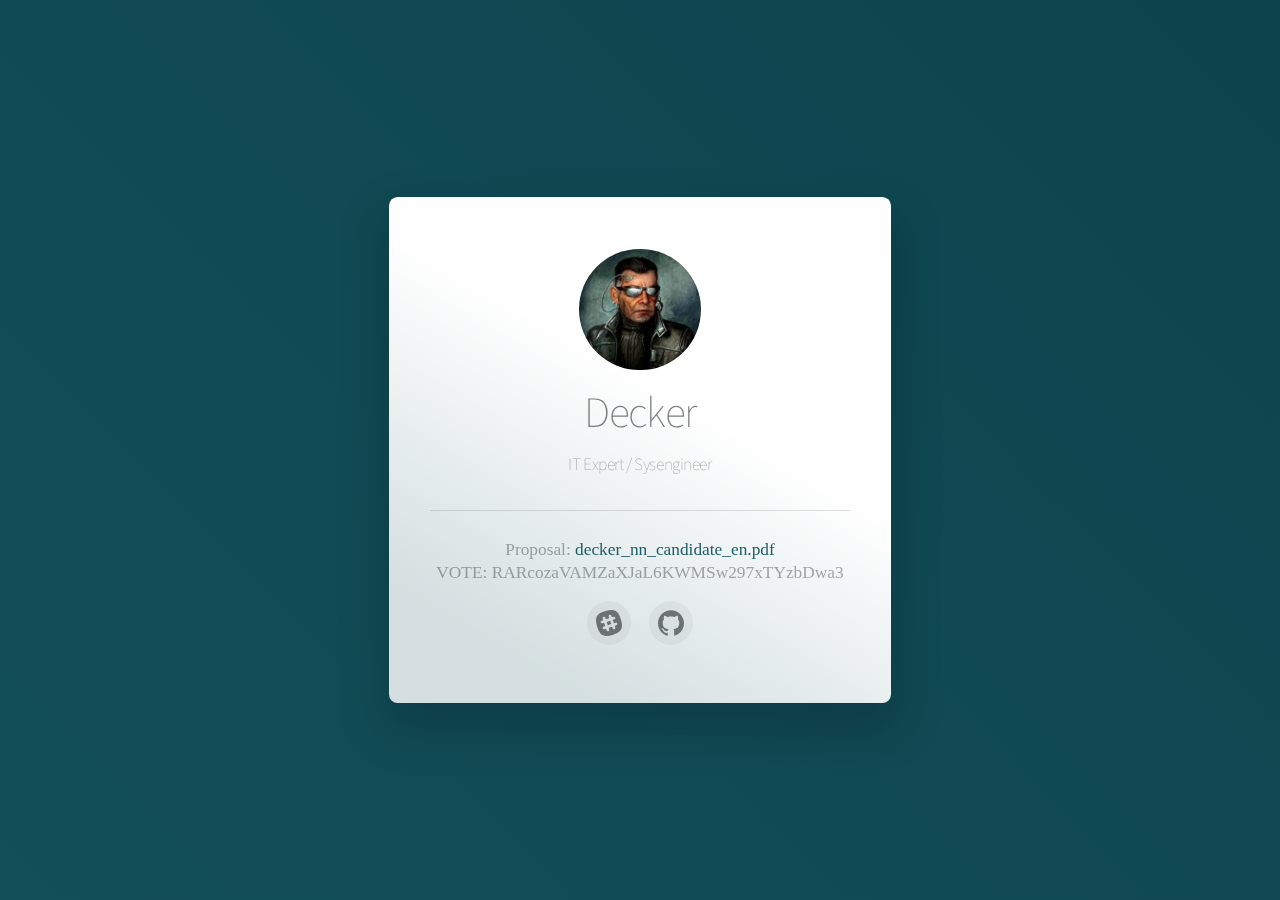
==== index.html @ 9a958d7a "initial commit" ====
<!DOCTYPE HTML>
<html lang="en">
   <head>
      <title>Decker</title>
      <meta charset="utf-8" />
      <meta name="viewport" content="width=device-width,initial-scale=1,user-scalable=no" />
      <meta name="description" content="Decker" />
      <meta property="og:site_name" content="Decker" />
      <meta property="og:title" content="Decker" />
      <meta property="og:type" content="article" />
      <meta property="og:image" content="" />
      <meta property="og:description" content="Decker: Notary Node Candidate Proposal" />
      <meta property="og:url" content="" />
      <meta property="twitter:card" content="summary_large_image" />
      <link href="https://fonts.googleapis.com/css?family=Source+Sans+Pro:200,200italic" rel="stylesheet" type="text/css" />
      <style>html,body,div,span,applet,object,iframe,h1,h2,h3,h4,h5,h6,p,blockquote,pre,a,abbr,acronym,address,big,cite,code,del,dfn,em,img,ins,kbd,q,s,samp,small,strike,strong,sub,sup,tt,var,b,u,i,center,dl,dt,dd,ol,ul,li,fieldset,form,label,legend,table,caption,tbody,tfoot,thead,tr,th,td,article,aside,canvas,details,embed,figure,figcaption,footer,header,hgroup,menu,nav,output,ruby,section,summary,time,mark,audio,video{
    margin:0;
    padding:0;
    border:0;
    font-size:100%;
    font:inherit;
    vertical-align:baseline;
}
article,aside,details,figcaption,figure,footer,header,hgroup,menu,nav,section{
    display:block;
}
body{
    line-height:1;
}
ol,ul{
    list-style:none;
}
blockquote,q{
    quotes:none;
}
blockquote:before,blockquote:after,q:before,q:after{
    content:'';
    content:none;
}
table{
    border-collapse:collapse;
    border-spacing:0;
}
body{
    -webkit-text-size-adjust:none
}
mark{
    background-color:transparent;
    color:inherit
}
input::-moz-focus-inner{
    border:0;
    padding:0
}
input[type="text"],input[type="email"],select,textarea{
    -moz-appearance:none;
    -webkit-appearance:none;
    -ms-appearance:none;
    appearance:none
}
*, *:before, *:after {
    box-sizing: border-box;
}
body {
    min-width: 320px;
    min-height: 100vh;
    line-height: 1.0;
    word-wrap: break-word;
    overflow-x: hidden;
}
strong {
    color: inherit;
    font-weight: bolder;
}
em {
    font-style: italic;
}
code {
    font-family: "Lucida Console", "Courier New", monospace;
    font-weight: normal;
    text-indent: 0;
    letter-spacing: 0;
    font-size: 0.9em;
    margin: 0 0.25em;
    padding: 0.25em 0.5em;
    background-color: rgba(144,144,144,0.25);
    border-radius: 0.25em;
}
mark {
    background-color: rgba(144,144,144,0.25);
}
a {
    -moz-transition: color 0.25s ease, background-color 0.25s ease, border-color 0.25s ease;
    -webkit-transition: color 0.25s ease, background-color 0.25s ease, border-color 0.25s ease;
    -ms-transition: color 0.25s ease, background-color 0.25s ease, border-color 0.25s ease;
    transition: color 0.25s ease, background-color 0.25s ease, border-color 0.25s ease;
    color: inherit;
    text-decoration: underline;
}
s {
    text-decoration: line-through;
}
body:before {
    content: '';
    display: block;
/*    background-image: linear-gradient(45deg, #3B3B7A 0%, #91617E 100%);*/
    background-image: linear-gradient(45deg, #134f59 0%, #0d444e 100%);
    position: fixed;
    top: 0;
    left: 0;
    width: 100vw;
    height: 100vh;
    z-index: 0;
    -moz-pointer-events: none;
    -webkit-pointer-events: none;
    -ms-pointer-events: none;
    pointer-events: none;
    -moz-transform: scale(1);
    -webkit-transform: scale(1);
    -ms-transform: scale(1);
    transform: scale(1);
}
body:after {
    display: block;
    content: '';
    position: fixed;
    top: 0;
    left: 0;
    width: 100%;
    height: 100%;
/*    background-color: #373761;*/
    background-color: #316464;
    z-index: 1;
    opacity: 0;
    visibility: hidden;
    -moz-transition: opacity 1s ease-in-out 0s, visibility 1s 0s;
    -webkit-transition: opacity 1s ease-in-out 0s, visibility 1s 0s;
    -ms-transition: opacity 1s ease-in-out 0s, visibility 1s 0s;
    transition: opacity 1s ease-in-out 0s, visibility 1s 0s;
    -moz-transform: scale(1);
    -webkit-transform: scale(1);
    -ms-transform: scale(1);
    transform: scale(1);
}
body.is-loading:after {
    opacity: 1;
    visibility: visible;
}
html {
    font-size: 18pt;
}
#wrapper {
    -webkit-overflow-scrolling: touch;
    display: -moz-flex;
    display: -webkit-flex;
    display: -ms-flex;
    display: flex;
    -moz-flex-direction: column;
    -webkit-flex-direction: column;
    -ms-flex-direction: column;
    flex-direction: column;
    -moz-align-items: center;
    -webkit-align-items: center;
    -ms-align-items: center;
    align-items: center;
    -moz-justify-content: center;
    -webkit-justify-content: center;
    -ms-justify-content: center;
    justify-content: center;
    min-height: 100vh;
    position: relative;
    z-index: 2;
    overflow: hidden;
    padding: 1.5rem 1.5rem 1.5rem 1.5rem;
}
#main {
    display: -moz-flex;
    display: -webkit-flex;
    display: -ms-flex;
    display: flex;
    position: relative;
    max-width: 100%;
    z-index: 1;
    -moz-align-items: center;
    -webkit-align-items: center;
    -ms-align-items: center;
    align-items: center;
    -moz-justify-content: center;
    -webkit-justify-content: center;
    -ms-justify-content: center;
    justify-content: center;
    -moz-flex-grow: 0;
    -webkit-flex-grow: 0;
    -ms-flex-grow: 0;
    flex-grow: 0;
    -moz-flex-shrink: 0;
    -webkit-flex-shrink: 0;
    -ms-flex-shrink: 0;
    flex-shrink: 0;
    text-align: center;
    background-position: 0% 0%;
    background-repeat: repeat;
    background-size: cover;
    background-image: linear-gradient(30deg, rgba(255,255,255,0.822) 15%, #FFFFFF 59%);
    box-shadow: 0rem 1.25rem 2.625rem 0.375rem rgba(0,0,0,0.18);
    border-radius: 0.5rem 0.5rem 0.5rem 0.5rem;
    -moz-transition: opacity 1.125s ease 0.5s,-moz-transform 1.125s ease 0.5s;
    -webkit-transition: opacity 1.125s ease 0.5s,-webkit-transform 1.125s ease 0.5s;
    -ms-transition: opacity 1.125s ease 0.5s,-ms-transform 1.125s ease 0.5s;
    transition: opacity 1.125s ease 0.5s,transform 1.125s ease 0.5s;
}
#main > .inner {
    position: relative;
    z-index: 1;
    border-radius: inherit;
    padding: 3rem 2.375rem;
    max-width: 100%;
    width: 29rem;
}
#main > .inner > * {
    margin-top: 0.625rem;
    margin-bottom: 0.625rem;
}
#main > .inner > :first-child {
    margin-top: 0 !important;
}
#main > .inner > :last-child {
    margin-bottom: 0 !important;
}
#main > .inner > .full {
    margin-left: calc(-2.375rem);
    width: calc(100% + 4.75rem + 0.4725px);
    max-width: calc(100% + 4.75rem + 0.4725px);
}
#main > .inner > .full:first-child {
    margin-top: -3rem !important;
    border-top-left-radius: inherit;
    border-top-right-radius: inherit;
}
#main > .inner > .full:last-child {
    margin-bottom: -3rem !important;
    border-bottom-left-radius: inherit;
    border-bottom-right-radius: inherit;
}
#main > .inner > .full.screen {
    width: 100vw;
    max-width: 100vw;
    position: relative;
    border-radius: 0 !important;
    left: 50%;
    right: auto;
    margin-left: -50vw;
}
body.is-loading #main {
    opacity: 0;
    -moz-transform: scale(0.975);
    -webkit-transform: scale(0.975);
    -ms-transform: scale(0.975);
    transform: scale(0.975);
}
.image {
    position: relative;
    overflow: hidden;
    max-width: 100%;
    display: block;
}
.image a, .image span {
    position: relative;
    max-width: 100%;
    display: inline-block;
    vertical-align: top;
}
.image a img, .image span img {
    display: block;
}
.image img {
    width: 100%;
    max-width: 100%;
    display: inline-block;
    vertical-align: top;
}
.image.full img {
    display: block;
}
.image.full:first-child img {
    border-top-left-radius: inherit;
    border-top-right-radius: inherit;
}
.image.full:last-child img {
    border-bottom-left-radius: inherit;
    border-bottom-right-radius: inherit;
}
.image.full a, .image.full span {
    display: block;
}
#image01 {
    margin-top: 1rem !important;
    margin-bottom: 1rem !important;
}
#image01 a, #image01 span {
    border-radius: 100%;
}
#image01 img {
    width: 7rem;
    border-radius: 100%;
}
h1 br + br, h2 br + br, h3 br + br, p br + br {
    display: block;
    content: ' ';
    margin-top: 0.75rem;
}
h1 .li, h2 .li, h3 .li, p .li {
    display: list-item;
    padding-left: 0.5em;
    margin: 0.75em 0 0 1em;
}
#text01 br + br {
    margin-top: 0.9rem;
}
#text01 {
    color: rgba(40,40,43,0.4);
    letter-spacing: -0.025rem;
    font-size: 1em;
    line-height: 1.5;
}
#text03 {
    color: rgba(40,40,43,0.4);
    letter-spacing: -0.025rem;
    line-height: 1.5;
    font-family: sans-serif;
    text-align: left;
    font-size: 1em;
}

#text03 > ul {
  list-style-position: inside;
  -moz-column-count: 2; /* Firefox */
  -webkit-column-count: 2; /* Safari and Chrome */
  column-count: 2;
  list-style-type: decimal;
/*  height: 200px;*/
  list-style: square;
  list-style-position: inside;
  font-size: 0.64em;
}
          
h1, h2, h3, p {
    color: rgba(40,40,43,0.6);
    font-family: 'Source Sans Pro';
    letter-spacing: -0.075rem;
    width: 100%;
    font-size: 2.5em;
    line-height: 1.25;
    font-weight: 200;
}
hr {
    width: 100%;
    position: relative;
    padding: 0;
    border: 0;
    height: 2.25rem;
    line-height: 2.25rem;
}
hr:before {
    content: '';
    display: inline-block;
    vertical-align: middle;
    width: 100%;
    background-color: rgba(40,40,43,0.149);
    height: 1px;
}
.icons {
    cursor: default;
    padding: 0;
    letter-spacing: 0;
    font-size: 1.25em;
    width: calc(100% + 0.75rem);
    margin-left: -0.375rem;
}
.icons li {
    display: inline-block;
    vertical-align: middle;
    margin: 0.375rem;
}
.icons li a {
    display: -moz-flex;
    display: -webkit-flex;
    display: -ms-flex;
    display: flex;
    -moz-align-items: center;
    -webkit-align-items: center;
    -ms-align-items: center;
    align-items: center;
    -moz-justify-content: center;
    -webkit-justify-content: center;
    -ms-justify-content: center;
    justify-content: center;
    border-radius: 100%;
    width: 2em;
    height: 2em;
}
.icons li a svg {
    display: block;
    -moz-transition: fill 0.25s ease;
    -webkit-transition: fill 0.25s ease;
    -ms-transition: fill 0.25s ease;
    transition: fill 0.25s ease;
}
.icons li a .label {
    display: none;
}
#icons01 li a svg {
    width: 60%;
    height: 60%;
}
#icons01 .n01 {
    background-color: rgba(40,40,43,0.051);
}
#icons01 .n01 svg {
    fill: rgba(40,40,43,0.6);
}
#icons01 .n01:hover {
    background-color: rgba(40,40,43,0.169);
}
#icons01 .n02 {
    background-color: rgba(40,40,43,0.051);
}
#icons01 .n02 svg {
    fill: rgba(40,40,43,0.6);
}
#icons01 .n02:hover {
    background-color: rgba(40,40,43,0.169);
}
#icons01 .n03 {
    background-color: rgba(40,40,43,0.051);
}
#icons01 .n03 svg {
    fill: rgba(40,40,43,0.6);
}
#icons01 .n03:hover {
    background-color: rgba(40,40,43,0.169);
}
#icons01 .n04 {
    background-color: rgba(40,40,43,0.051);
}
#icons01 .n04 svg {
    fill: rgba(40,40,43,0.6);
}
#icons01 .n04:hover {
    background-color: rgba(40,40,43,0.169);
}
@media (max-width: 1680px) {
    html {
        font-size: 13pt;
    }
}
@media (max-width: 1280px) {
    html {
        font-size: 13pt;
    }
}
@media (max-width: 980px) {
    html {
        font-size: 11pt;
    }
}
@media (max-width: 736px) {
    html {
        font-size: 11pt;
    }
    #main > .inner {
        padding: 3rem 2rem;
    }
    #main > .inner > * {
        margin-top: 0.625rem;
        margin-bottom: 0.625rem;
    }
    #main > .inner > .full {
        margin-left: calc(-2rem);
        width: calc(100% + 4rem + 0.4725px);
        max-width: calc(100% + 4rem + 0.4725px);
    }
    #main > .inner > .full:first-child {
        margin-top: -3rem !important;
    }
    #main > .inner > .full:last-child {
        margin-bottom: -3rem !important;
    }
    #main > .inner > .full.screen {
        margin-left: -50vw;
    }
    #image01 {
        margin-top: 0.75rem !important;
        margin-bottom: 0.75rem !important;
    }
    #image01 img {
        width: 7rem;
    }
    #divider01 {
        height: 2rem;
        line-height: 2rem;
    }
}
@media (max-width: 480px) {
    #main > .inner > * {
        margin-top: 0.546875rem;
        margin-bottom: 0.546875rem;
    }
}
@media (max-width: 360px) {
    #main > .inner {
        padding: 2.25rem 1.5rem;
    }
    #main > .inner > * {
        margin-top: 0.46875rem;
        margin-bottom: 0.46875rem;
    }
    #main > .inner > .full {
        margin-left: calc(-1.5rem);
        width: calc(100% + 3rem + 0.4725px);
        max-width: calc(100% + 3rem + 0.4725px);
    }
    #main > .inner > .full:first-child {
        margin-top: -2.25rem !important;
    }
    #main > .inner > .full:last-child {
        margin-bottom: -2.25rem !important;
    }
    #main > .inner > .full.screen {
        margin-left: -50vw;
    }
    #text02 {
        font-size: 2em;
    }
    #icons01 {
        width: calc(100% + 0.5625rem);
        margin-left: -0.28125rem;
    }
    #icons01 li {
        margin: 0.28125rem;
    }
}
</style>
       
      <noscript>
         <style>body {overflow: auto !important;}body:after {display: none !important;}#main > .inner {opacity: 1.0 !important;}#main {opacity: 1.0 !important;-moz-transform: none !important;-webkit-transform: none !important;-ms-transform: none !important;transform: none !important;-moz-transition: none !important;-webkit-transition: none !important;-ms-transition: none !important;transition: none !important;-moz-filter: none !important;-webkit-filter: none !important;-ms-filter: none !important;filter: none !important;}</style>
      </noscript>
   </head>
   <body class="is-loading">
      <svg xmlns="http://www.w3.org/2000/svg" version="1.1" xmlns:xlink="http://www.w3.org/1999/xlink" viewBox="0 0 40 40" display="none" width="0" height="0">
         <symbol id="icon-mail" viewBox="0 0 40 40">
            <path d="M37.3,15.3v15.3c0,0.8-0.3,1.6-0.9,2.2c-0.6,0.6-1.4,0.9-2.2,0.9H5.8c-0.8,0-1.6-0.3-2.2-0.9s-0.9-1.4-0.9-2.2V15.3 c0.5,0.6,1.2,1.1,2,1.7c4.7,3.1,7.9,5.4,9.6,6.7c0.7,0.5,1.4,0.9,1.8,1.2c0.4,0.3,1,0.6,1.9,0.9c0.7,0.3,1.5,0.5,2.1,0.5l0,0 c0.6,0,1.4-0.2,2.1-0.5c0.7-0.3,1.4-0.6,1.9-0.9c0.4-0.3,1-0.7,1.8-1.2c2.2-1.6,5.4-3.8,9.6-6.7C36.1,16.5,36.7,15.9,37.3,15.3 L37.3,15.3z M37.3,9.6c0,1-0.3,2-0.9,2.9c-0.6,0.9-1.5,1.8-2.4,2.4c-4.9,3.3-7.9,5.4-9,6.2c-0.1,0.1-0.4,0.3-0.8,0.6 c-0.4,0.3-0.7,0.5-1,0.7c-0.3,0.2-0.6,0.4-1,0.6c-0.4,0.2-0.7,0.4-1.1,0.5c-0.4,0.1-0.6,0.2-0.9,0.2l0,0c-0.3,0-0.6-0.1-0.9-0.2 c-0.3-0.1-0.7-0.3-1.1-0.5c-0.4-0.2-0.7-0.4-1-0.6c-0.3-0.2-0.6-0.4-1-0.7c-0.4-0.3-0.7-0.5-0.8-0.6c-1.1-0.8-2.8-2-5.1-3.5 c-2.3-1.6-3.3-2.4-3.7-2.7c-0.8-0.5-1.6-1.2-2.3-2.2s-1-1.9-1-2.6c0-1,0.3-1.9,0.8-2.5c0.5-0.6,1.2-1,2.3-1h28.4 c0.8,0,1.6,0.3,2.2,0.9C37.1,8.1,37.3,8.8,37.3,9.6L37.3,9.6z"/>
         </symbol>
         <symbol id="icon-github" viewBox="0 0 24 24">
            <path d="M12 .297c-6.63 0-12 5.373-12 12 0 5.303 3.438 9.8 8.205 11.385.6.113.82-.258.82-.577 0-.285-.01-1.04-.015-2.04-3.338.724-4.042-1.61-4.042-1.61C4.422 18.07 3.633 17.7 3.633 17.7c-1.087-.744.084-.729.084-.729 1.205.084 1.838 1.236 1.838 1.236 1.07 1.835 2.809 1.305 3.495.998.108-.776.417-1.305.76-1.605-2.665-.3-5.466-1.332-5.466-5.93 0-1.31.465-2.38 1.235-3.22-.135-.303-.54-1.523.105-3.176 0 0 1.005-.322 3.3 1.23.96-.267 1.98-.399 3-.405 1.02.006 2.04.138 3 .405 2.28-1.552 3.285-1.23 3.285-1.23.645 1.653.24 2.873.12 3.176.765.84 1.23 1.91 1.23 3.22 0 4.61-2.805 5.625-5.475 5.92.42.36.81 1.096.81 2.22 0 1.606-.015 2.896-.015 3.286 0 .315.21.69.825.57C20.565 22.092 24 17.592 24 12.297c0-6.627-5.373-12-12-12"/>
         </symbol>
         <symbol id="icon-slack" viewBox="0 0 24 24">
         <path d="M9.879 10.995l1.035 3.085 3.205-1.074-1.035-3.074-3.205 1.08v-.017z"/><path d="M18.824 14.055l-1.555.521.54 1.61c.218.65-.135 1.355-.786 1.574-.15.045-.285.067-.435.063-.511-.015-.976-.338-1.155-.849l-.54-1.607-3.21 1.073.539 1.608c.211.652-.135 1.358-.794 1.575-.15.048-.285.067-.435.064-.51-.015-.976-.34-1.156-.85l-.539-1.619-1.561.524c-.15.045-.285.061-.435.061-.511-.016-.976-.345-1.155-.855-.225-.66.135-1.364.78-1.575l1.56-.525L7.5 11.76l-1.551.525c-.141.048-.285.066-.428.064-.495-.016-.975-.338-1.141-.848-.209-.65.135-1.354.796-1.574l1.56-.52-.54-1.605c-.21-.654.136-1.359.796-1.575.659-.22 1.363.136 1.574.783l.539 1.608L12.3 7.544l-.54-1.605c-.209-.645.135-1.35.789-1.574.652-.211 1.359.135 1.575.791l.54 1.621 1.555-.51c.651-.219 1.356.135 1.575.779.218.654-.135 1.359-.784 1.575l-1.557.524 1.035 3.086 1.551-.516c.652-.211 1.358.135 1.575.795.22.66-.135 1.365-.779 1.574l-.011-.029zm4.171-5.356C20.52.456 16.946-1.471 8.699 1.005.456 3.479-1.471 7.051 1.005 15.301c2.475 8.245 6.046 10.17 14.296 7.694 8.245-2.475 10.17-6.046 7.694-14.296z"/>
         </symbol> 
          
      </svg>
      <div id="wrapper">
         <div id="main">
            <div class="inner">
               <div id="image01" class="image">
                    <img src="[data-uri]" alt="" />               
               </div>
                
               <h1 id="text02">Decker</h1>
               <p id="text01">IT Expert / Sysengineer</p>
               <hr id="divider01">
<!--
               <div id="text03">
                <p id="text03">Achievements:</p>
               <ul>
                   <li>Komodo-Qt wallet for KMD and assets</li>
                   <li>Chips-Qt wallet</li>
                   <li>sdfs</li>
               </ul>
                </div>
-->

            <ul style="line-height:1.3;">
               <li><span style="color: rgba(40,40,43,0.4);">Proposal: </span><a href="decker_nn_candidate_en.pdf" target="_blank" style="text-decoration: none; color: #1d5d67">decker_nn_candidate_en.pdf</a></li>
                <li><span style="color: rgba(40,40,43,0.4);">VOTE: </span><a href="https://vote2.explorer.supernet.org/address/RARcozaVAMZaXJaL6KWMSw297xTYzbDwa3" target="_blank" style="text-decoration: none; color: rgba(40,40,43,0.4);">RARcozaVAMZaXJaL6KWMSw297xTYzbDwa3</a></li>
            </ul>               
            <ul id="icons01" class="icons">
                  <li>
                     <a class="n01" target="_blank" href="https://komodo-platform.slack.com/messages/D5UHJMCJ3">
                        <svg>
                           <use xlink:href="#icon-slack"></use>
                        </svg>
                        <span class="label">Slack</span>
                     </a>
                  </li>
                  <li>
                     <a class="n02" target="_blank" href="https://github.com/DeckerSU?tab=repositories">
                        <svg>
                           <use xlink:href="#icon-github"></use>
                        </svg>
                        <span class="label">GitHub</span>
                     </a>
                  </li>
               </ul>
            </div>
         </div>
      </div>
      <script>var on = addEventListener,
    $ = function(q) {
        return document.querySelector(q)
    },
    $$ = function(q) {
        return document.querySelectorAll(q)
    },
    $body = document.body,
    $inner = $('.inner'),
    client = (function() {
        var o = {
                browser: 'other',
                browserVersion: 0,
                os: 'other',
                osVersion: 0
            },
            ua = navigator.userAgent,
            a, i;
        a = [
            ['firefox', /Firefox\/([0-9\.]+)/],
            ['edge', /Edge\/([0-9\.]+)/],
            ['safari', /Version\/([0-9\.]+).+Safari/],
            ['chrome', /Chrome\/([0-9\.]+)/],
            ['ie', /Trident\/.+rv:([0-9]+)/]
        ];
        for (i = 0; i < a.length; i++) {
            if (ua.match(a[i][1])) {
                o.browser = a[i][0];
                o.browserVersion = parseFloat(RegExp.$1);
                break;
            }
        }
        a = [
            ['ios', /([0-9_]+) like Mac OS X/, function(v) {
                return v.replace('_', '.').replace('_', '');
            }],
            ['ios', /CPU like Mac OS X/, function(v) {
                return 0
            }],
            ['android', /Android ([0-9\.]+)/, null],
            ['mac', /Macintosh.+Mac OS X ([0-9_]+)/, function(v) {
                return v.replace('_', '.').replace('_', '');
            }],
            ['windows', /Windows NT ([0-9\.]+)/, null]
        ];
        for (i = 0; i < a.length; i++) {
            if (ua.match(a[i][1])) {
                o.os = a[i][0];
                o.osVersion = parseFloat(a[i][2] ? (a[i][2])(RegExp.$1) : RegExp.$1);
                break;
            }
        }
        return o;
    }()),
    trigger = function(t) {
        if (client.browser == 'ie') {
            var e = document.createEvent('Event');
            e.initEvent(t, false, true);
            dispatchEvent(e);
        } else dispatchEvent(new Event(t));
    };
on('load', function() {
    setTimeout(function() {
        $body.className = $body.className.replace(/\bis-loading\b/, 'is-playing');
        setTimeout(function() {
            $body.className = $body.className.replace(/\bis-playing\b/, 'is-ready');
        }, 1625);
    }, 100);
});
var style, sheet, rule;
style = document.createElement('style');
style.appendChild(document.createTextNode(''));
document.head.appendChild(style);
sheet = style.sheet;
if (client.os == 'android') {
    (function() {
        sheet.insertRule('body::after { }', 0);
        rule = sheet.cssRules[0];
        var f = function() {
            rule.style.cssText = 'height: ' + (Math.max(screen.width, screen.height)) + 'px';
        };
        on('load', f);
        on('orientationchange', f);
        on('touchmove', f);
    })();
} else if (client.os == 'ios') {
    (function() {
        sheet.insertRule('body::after { }', 0);
        rule = sheet.cssRules[0];
        rule.style.cssText = '-webkit-transform: scale(1.0)';
    })();
    (function() {
        sheet.insertRule('body.ios-focus-fix::before { }', 0);
        rule = sheet.cssRules[0];
        rule.style.cssText = 'height: calc(100% + 60px)';
        on('focus', function(event) {
            $body.classList.add('ios-focus-fix');
        }, true);
        on('blur', function(event) {
            $body.classList.remove('ios-focus-fix');
        }, true);
    })();
} else if (client.browser == 'ie') {
    (function() {
        var t, f;
        f = function() {
            var mh, h, s, xx, x, i;
            x = $('#wrapper');
            x.style.height = 'auto';
            if (x.scrollHeight <= innerHeight) x.style.height = '100vh';
            xx = $$('.container.full');
            for (i = 0; i < xx.length; i++) {
                x = xx[i];
                s = getComputedStyle(x);
                x.style.minHeight = '';
                x.style.height = '';
                mh = s.minHeight;
                x.style.minHeight = 0;
                x.style.height = '';
                h = s.height;
                if (mh == 0) continue;
                x.style.height = (h > mh ? 'auto' : mh);
            }
        };
        (f)();
        on('resize', function() {
            clearTimeout(t);
            t = setTimeout(f, 250);
        });
        on('load', f);
    })();
}</script>
   </body>
</html>
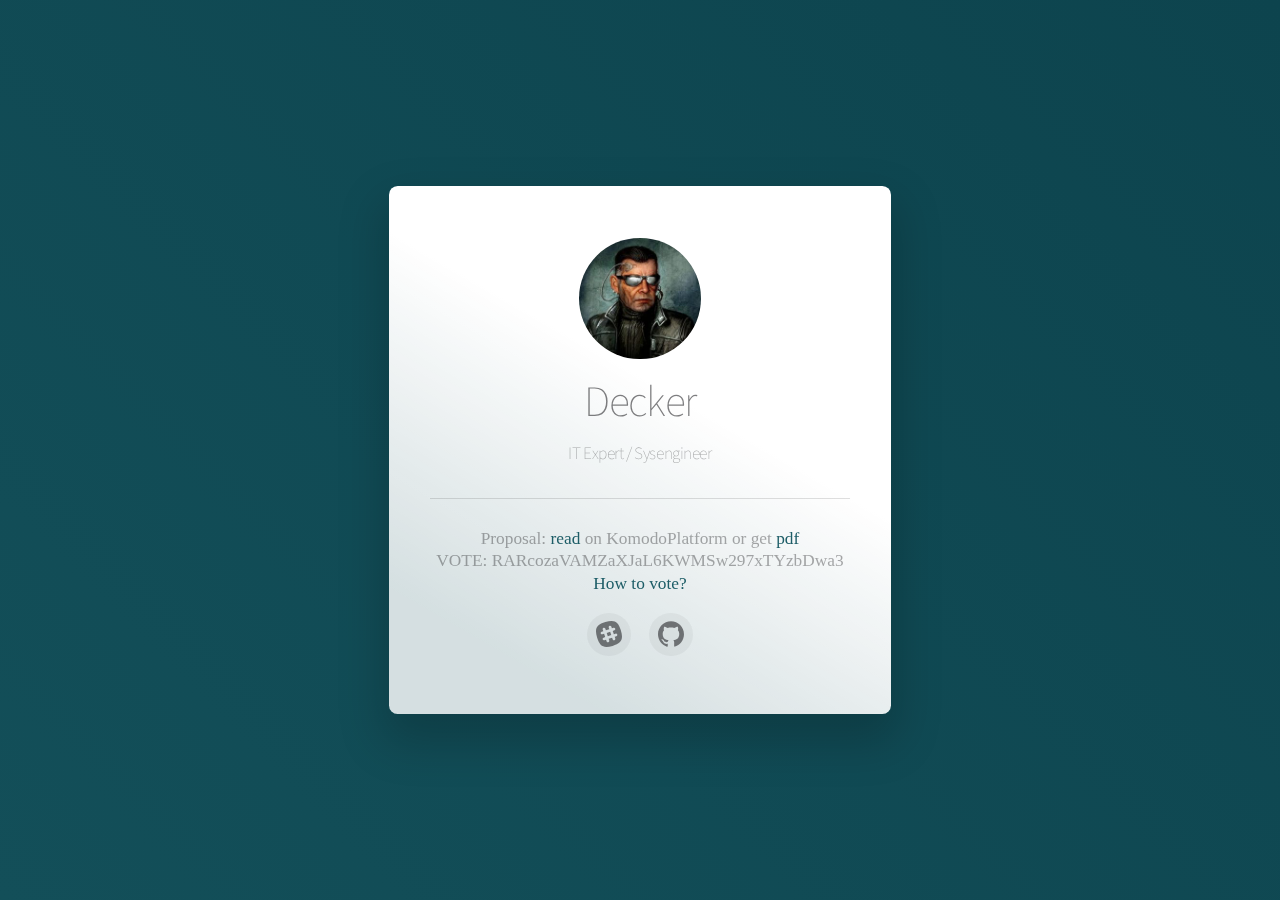
==== commit 129152bc: "added proposal links" ====
--- a/index.html
+++ b/index.html
@@ -8,11 +8,29 @@
       <meta property="og:site_name" content="Decker" />
       <meta property="og:title" content="Decker" />
       <meta property="og:type" content="article" />
-      <meta property="og:image" content="" />
+      <meta property="og:image" content="https://deckersu.github.io/preview.jpg" />
       <meta property="og:description" content="Decker: Notary Node Candidate Proposal" />
       <meta property="og:url" content="" />
       <meta property="twitter:card" content="summary_large_image" />
       <link href="https://fonts.googleapis.com/css?family=Source+Sans+Pro:200,200italic" rel="stylesheet" type="text/css" />
+       
+       <link rel="apple-touch-icon" sizes="57x57" href="/apple-icon-57x57.png">
+<link rel="apple-touch-icon" sizes="60x60" href="/apple-icon-60x60.png">
+<link rel="apple-touch-icon" sizes="72x72" href="/apple-icon-72x72.png">
+<link rel="apple-touch-icon" sizes="76x76" href="/apple-icon-76x76.png">
+<link rel="apple-touch-icon" sizes="114x114" href="/apple-icon-114x114.png">
+<link rel="apple-touch-icon" sizes="120x120" href="/apple-icon-120x120.png">
+<link rel="apple-touch-icon" sizes="144x144" href="/apple-icon-144x144.png">
+<link rel="apple-touch-icon" sizes="152x152" href="/apple-icon-152x152.png">
+<link rel="apple-touch-icon" sizes="180x180" href="/apple-icon-180x180.png">
+<link rel="icon" type="image/png" sizes="192x192"  href="/android-icon-192x192.png">
+<link rel="icon" type="image/png" sizes="32x32" href="/favicon-32x32.png">
+<link rel="icon" type="image/png" sizes="96x96" href="/favicon-96x96.png">
+<link rel="icon" type="image/png" sizes="16x16" href="/favicon-16x16.png">
+<link rel="manifest" href="/manifest.json">
+<meta name="msapplication-TileColor" content="#ffffff">
+<meta name="msapplication-TileImage" content="/ms-icon-144x144.png">
+<meta name="theme-color" content="#ffffff">
       <style>html,body,div,span,applet,object,iframe,h1,h2,h3,h4,h5,h6,p,blockquote,pre,a,abbr,acronym,address,big,cite,code,del,dfn,em,img,ins,kbd,q,s,samp,small,strike,strong,sub,sup,tt,var,b,u,i,center,dl,dt,dd,ol,ul,li,fieldset,form,label,legend,table,caption,tbody,tfoot,thead,tr,th,td,article,aside,canvas,details,embed,figure,figcaption,footer,header,hgroup,menu,nav,output,ruby,section,summary,time,mark,audio,video{
     margin:0;
     padding:0;
@@ -581,8 +599,9 @@
 -->
 
             <ul style="line-height:1.3;">
-               <li><span style="color: rgba(40,40,43,0.4);">Proposal: </span><a href="decker_nn_candidate_en.pdf" target="_blank" style="text-decoration: none; color: #1d5d67">decker_nn_candidate_en.pdf</a></li>
-                <li><span style="color: rgba(40,40,43,0.4);">VOTE: </span><a href="https://vote2.explorer.supernet.org/address/RARcozaVAMZaXJaL6KWMSw297xTYzbDwa3" target="_blank" style="text-decoration: none; color: rgba(40,40,43,0.4);">RARcozaVAMZaXJaL6KWMSw297xTYzbDwa3</a></li>
+               <li><span style="color: rgba(40,40,43,0.4);">Proposal: <a href="https://github.com/KomodoPlatform/vote2018/tree/master/proposals/decker" target="_blank" style="text-decoration: none; color: #1d5d67">read</a> on KomodoPlatform or get <a href="decker_nn_candidate_en.pdf" target="_blank" style="text-decoration: none; color: #1d5d67">pdf</a></span></li>
+               <li><span style="color: rgba(40,40,43,0.4);">VOTE: </span><a href="https://vote2.explorer.supernet.org/address/RARcozaVAMZaXJaL6KWMSw297xTYzbDwa3" target="_blank" style="text-decoration: none; color: rgba(40,40,43,0.4);">RARcozaVAMZaXJaL6KWMSw297xTYzbDwa3</a></li>
+	       <li><a href="https://github.com/DeckerSU/deckersu.github.io/blob/master/docs/how-to-vote-4-decker/README.md" target="_blank" style="text-decoration: none; color: #1d5d67;">How to vote?</a></li>
             </ul>               
             <ul id="icons01" class="icons">
                   <li>
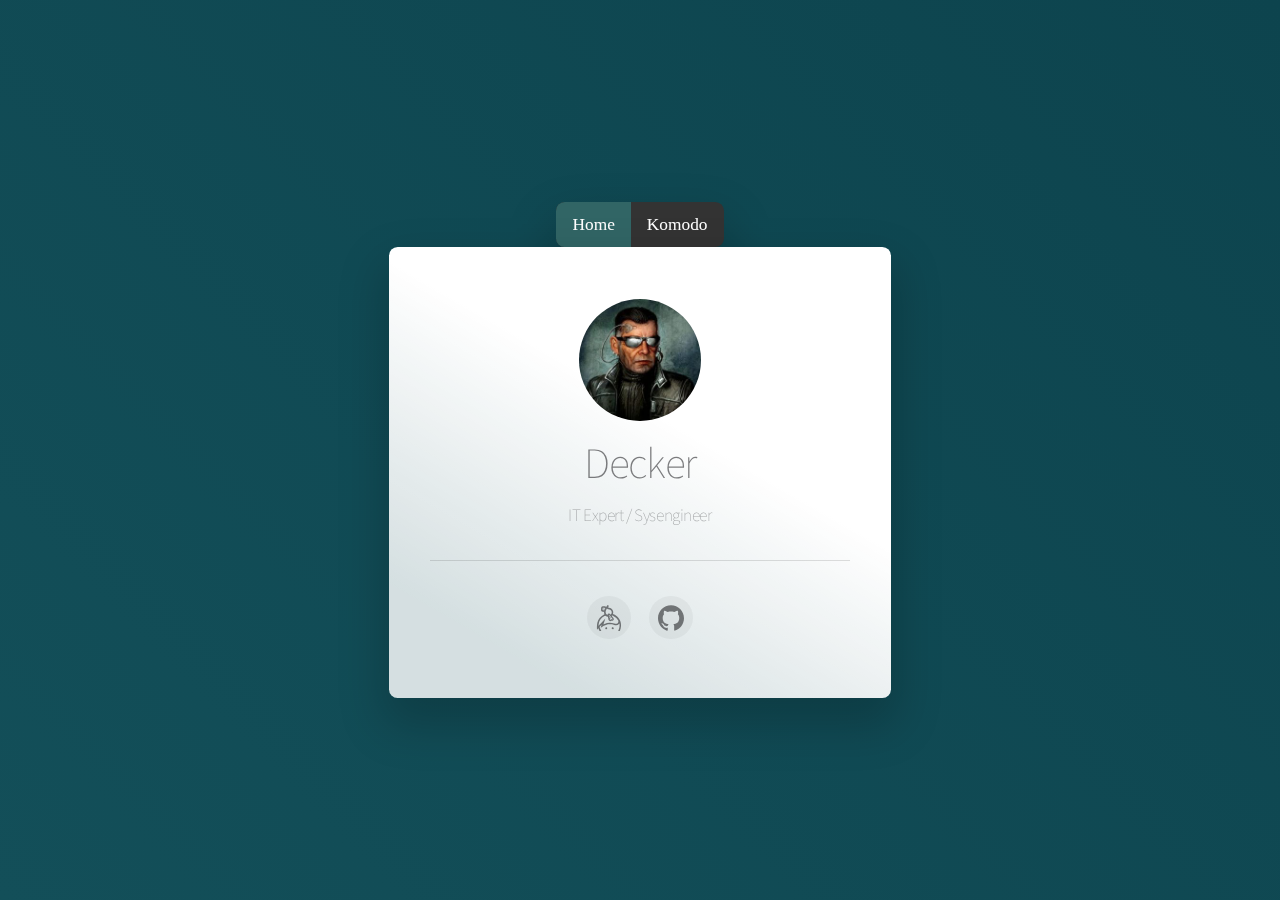
==== commit d5928ccb: "add keybase contacts" ====
--- a/index.html
+++ b/index.html
@@ -8,8 +8,8 @@
       <meta property="og:site_name" content="Decker" />
       <meta property="og:title" content="Decker" />
       <meta property="og:type" content="article" />
-      <meta property="og:image" content="https://deckersu.github.io/preview.jpg" />
-      <meta property="og:description" content="Decker: Notary Node Candidate Proposal" />
+      <meta property="og:image" content="" />
+      <meta property="og:description" content="Decker: IT Expert / Sysengineer" />
       <meta property="og:url" content="" />
       <meta property="twitter:card" content="summary_large_image" />
       <link href="https://fonts.googleapis.com/css?family=Source+Sans+Pro:200,200italic" rel="stylesheet" type="text/css" />
@@ -559,7 +559,41 @@
     }
 }
 </style>
-       
+
+<style>
+ul.topnav {
+    list-style-type: none;
+    margin: 0;
+    padding: 0;
+    overflow: hidden;
+    background-color: #333;
+    border-radius: 0.5rem 0.5rem 0.5rem 0.5rem;
+    box-shadow: 0rem 1.25rem 2.625rem 0.375rem rgba(0,0,0,0.18);
+}
+
+ul.topnav li {float: left;}
+
+ul.topnav li a {
+    display: block;
+    color: white;
+    text-align: center;
+    padding: 14px 16px;
+    text-decoration: none;
+}
+
+ul.topnav li a:hover:not(.active) {background-color: #111;}
+
+ul.topnav li a.active {background-color: #316565;}
+
+ul.topnav li.right {float: right;}
+
+/*@media screen and (max-width: 600px){
+    ul.topnav li.right, 
+    ul.topnav li {float: none;}
+}*/
+
+</style>
+      
       <noscript>
          <style>body {overflow: auto !important;}body:after {display: none !important;}#main > .inner {opacity: 1.0 !important;}#main {opacity: 1.0 !important;-moz-transform: none !important;-webkit-transform: none !important;-ms-transform: none !important;transform: none !important;-moz-transition: none !important;-webkit-transition: none !important;-ms-transition: none !important;transition: none !important;-moz-filter: none !important;-webkit-filter: none !important;-ms-filter: none !important;filter: none !important;}</style>
       </noscript>
@@ -575,9 +609,17 @@
          <symbol id="icon-slack" viewBox="0 0 24 24">
          <path d="M9.879 10.995l1.035 3.085 3.205-1.074-1.035-3.074-3.205 1.08v-.017z"/><path d="M18.824 14.055l-1.555.521.54 1.61c.218.65-.135 1.355-.786 1.574-.15.045-.285.067-.435.063-.511-.015-.976-.338-1.155-.849l-.54-1.607-3.21 1.073.539 1.608c.211.652-.135 1.358-.794 1.575-.15.048-.285.067-.435.064-.51-.015-.976-.34-1.156-.85l-.539-1.619-1.561.524c-.15.045-.285.061-.435.061-.511-.016-.976-.345-1.155-.855-.225-.66.135-1.364.78-1.575l1.56-.525L7.5 11.76l-1.551.525c-.141.048-.285.066-.428.064-.495-.016-.975-.338-1.141-.848-.209-.65.135-1.354.796-1.574l1.56-.52-.54-1.605c-.21-.654.136-1.359.796-1.575.659-.22 1.363.136 1.574.783l.539 1.608L12.3 7.544l-.54-1.605c-.209-.645.135-1.35.789-1.574.652-.211 1.359.135 1.575.791l.54 1.621 1.555-.51c.651-.219 1.356.135 1.575.779.218.654-.135 1.359-.784 1.575l-1.557.524 1.035 3.086 1.551-.516c.652-.211 1.358.135 1.575.795.22.66-.135 1.365-.779 1.574l-.011-.029zm4.171-5.356C20.52.456 16.946-1.471 8.699 1.005.456 3.479-1.471 7.051 1.005 15.301c2.475 8.245 6.046 10.17 14.296 7.694 8.245-2.475 10.17-6.046 7.694-14.296z"/>
          </symbol> 
-          
+         <symbol id="icon-keybase" viewBox="0 0 71 76.3">
+            <g transform="translate(-241.11756,-377.8123)"><path class="st0" d="M247.8,451.8c-0.6-1.3-1.4-3.1-1.8-4l-0.6-1.7l-2,2.2l-2,2.2 l-0.2-4.2c-0.3-6,0.2-12.2,1.2-16.6c2.3-9.8,9.5-18.7,18.8-23.4l2.1-1l-0.5-1.5c-0.3-0.8-0.6-2.5-0.7-3.6l-0.2-2.1l-2.1-0.2 c-3.2-0.3-4.9-1.2-6-3.5c-0.6-1.2-0.6-1.4-0.4-4.6c0.2-4.2,0.5-5.1,1.8-6.5c1.6-1.8,2.7-2.1,6.7-1.9c2.9,0.2,3.5,0.3,4.8,0.9 c0.8,0.4,1.5,0.8,1.6,0.8c0.1,0,1-1.1,2.1-2.6l1.9-2.7l1.2,0.7c0.7,0.4,1.5,0.9,1.9,1.1l0.7,0.4l-0.6,1.5c-0.3,0.8-0.7,2.2-0.8,2.9 l-0.2,1.4l1.7,0.2c6.1,0.6,10.7,4.3,12.4,9.9c0.5,1.8,0.5,5.3,0,7c-0.5,1.6-0.5,1.7-0.1,1.7c0.7,0,5.4,2.3,7.3,3.5 c3.7,2.4,8,6.6,10.4,10.2c4.5,6.7,6.4,14,5.6,22c-0.4,4.8-1.3,8.6-2.9,12.3l-0.6,1.4l-2.5,0l-2.5,0l1.2-2.4 c1.3-2.6,2.3-6.2,2.8-9.4c0.3-2.2,0.4-8.2,0.1-9.3l-0.2-0.7l-1.3,1.4c-3.2,3.5-7.9,4.5-14.2,2.8c-5.4-1.4-7.6-1.7-12.7-1.7 c-3.9,0-5.2,0.1-7.3,0.6c-5.8,1.3-9.9,3.2-15.6,7.3c-2.1,1.5-3.8,2.7-3.9,2.7c-0.1,0,0.2-1,0.6-2.3c0.4-1.3,1.1-3.4,1.5-4.8 l0.8-2.5l-0.9,0.9c-0.5,0.5-1.9,1.9-3.1,3.2l-2.1,2.3l0.5,1.9c0.6,2.5,2,5.6,3.5,7.9c0.6,1,1.1,1.8,1.1,1.9s-1.2,0.1-2.6,0.1h-2.6 L247.8,451.8L247.8,451.8z M256.6,427.6c4.8-5.1,8.7-9.2,8.8-9.2c0.1,0.1-0.4,1.6-0.9,3.3c-3.3,10.4-4,12.4-3.9,12.5 c0,0,1.2-0.4,2.5-0.9c8.5-3.7,18.4-4.2,28.9-1.4c4.7,1.2,6.5,1.2,8.8,0c1.3-0.7,1.8-1.1,2.4-2.1c1.1-1.7,1.2-4.1,0.5-6.3 c-1.7-4.8-8.3-11-14.5-13.7c-3.2-1.4-3.4-1.4-4.1-0.7l-0.6,0.6l2.6,3.2c1.4,1.7,2.9,3.6,3.1,4.1c0.6,1.2,0.7,3.1,0.1,4.3 c-0.8,1.7-3.2,2.9-5.1,2.5c-0.8-0.2-1.1-0.1-1.9,0.5c-2.2,1.6-4.6,1.2-6.6-1.2c-1.6-1.8-2-2.7-2.1-4.5c0-0.9-0.3-2-0.5-2.4 c-0.3-0.6-0.4-1.3-0.4-2.2l0.1-1.4l-1.3-0.3c-1.8-0.5-3.9-1.5-5.1-2.4c-0.6-0.4-1.1-0.8-1.3-0.8s-1.5,0.6-2.9,1.3 c-9.7,5-16,14.3-17,24.8c-0.1,1-0.2,2.3-0.3,2.8l-0.1,0.9l1.1-1.1C247.4,437.3,251.8,432.7,256.6,427.6L256.6,427.6z M282.5,420.2 c0.9-0.7,1.7-1.3,1.9-1.3c0.1,0,0.4,0.3,0.7,0.7c0.5,0.8,1.4,0.8,1.8,0.1c0.3-0.5,0.3-0.6-5.6-7.8c-3.5-4.3-4.2-5-4.7-5 c-1.2,0.1-0.9,1,1,3.3l1.8,2.2l-1,0.8c-1.1,1-1.2,1.2-0.5,1.8c0.5,0.5,0.6,0.4,1.6-0.3l1.1-0.7l0.7,0.6c0.4,0.3,0.6,0.8,0.6,0.9 c0,0.2-0.8,0.9-1.7,1.7c-0.9,0.7-1.6,1.5-1.6,1.7c0,0.3,0.5,1.1,1.4,2.2C280.3,421.7,280.8,421.5,282.5,420.2L282.5,420.2z  M272.2,406c0.6-1.8,2.6-3.2,4.6-3.2c1.1,0,2.7,0.9,3.8,2.1l1,1.2l0.9-1.1c2.5-2.8,2.8-6.7,0.8-10.1c-1.5-2.5-4.3-4-8.2-4.4 c-2.1-0.2-2.6-0.4-3.7-1.5l-0.8-0.8l-0.4,0.6c-0.8,1.2-2.5,5.1-3,6.6c-0.7,2.3-0.4,5.9,0.5,7.7c0.9,1.7,3.3,4,4,3.7 C271.8,406.9,272,406.5,272.2,406L272.2,406z M263.3,392.4c0.2-0.5,0.7-1.8,1.2-2.8c0.5-1,0.9-2,0.9-2.3c0-0.9-1-1.3-3.7-1.5 c-2.4-0.2-2.6-0.1-3.1,0.4c-0.4,0.4-0.6,0.9-0.6,1.6c0,0.6-0.1,1.7-0.2,2.6c-0.2,2.1,0.1,2.5,2.2,2.8 C263.1,393.4,263,393.4,263.3,392.4z M260.2,390c0-1.7,0.2-1.9,1.6-1.9h1.3v1.4v1.4h-1.4h-1.4V390z M266.5,448.3 c-0.6-0.6-0.8-1-0.8-2c0-1.9,1.1-3,2.9-3c1.7,0,2.9,1.2,2.9,2.9c0,1.8-1.1,2.8-3,2.9C267.5,449.1,267.1,448.9,266.5,448.3 L266.5,448.3z M285.8,448.6c-2.3-1.8-1.1-5.3,1.8-5.3c1.8,0,2.8,1.1,2.9,3c0,1.1-0.1,1.4-0.8,2s-1,0.8-2,0.8 C286.8,449.1,286.2,448.9,285.8,448.6L285.8,448.6z"/></g>
+         </symbol>
       </svg>
       <div id="wrapper">
+
+<ul class="topnav">
+  <li><a class="active" href="#home">Home</a></li>
+  <li><a href="https://komodoplatform.com/" target="_blank">Komodo</a></li>
+</ul>
+
          <div id="main">
             <div class="inner">
                <div id="image01" class="image">
@@ -587,33 +629,18 @@
                <h1 id="text02">Decker</h1>
                <p id="text01">IT Expert / Sysengineer</p>
                <hr id="divider01">
-<!--
-               <div id="text03">
-                <p id="text03">Achievements:</p>
-               <ul>
-                   <li>Komodo-Qt wallet for KMD and assets</li>
-                   <li>Chips-Qt wallet</li>
-                   <li>sdfs</li>
-               </ul>
-                </div>
--->
-
-            <ul style="line-height:1.3;">
-               <li><span style="color: rgba(40,40,43,0.4);">Proposal: <a href="https://github.com/KomodoPlatform/vote2018/tree/master/proposals/decker" target="_blank" style="text-decoration: none; color: #1d5d67">read</a> on KomodoPlatform or get <a href="decker_nn_candidate_en.pdf" target="_blank" style="text-decoration: none; color: #1d5d67">pdf</a></span></li>
-               <li><span style="color: rgba(40,40,43,0.4);">VOTE: </span><a href="https://vote2.explorer.supernet.org/address/RARcozaVAMZaXJaL6KWMSw297xTYzbDwa3" target="_blank" style="text-decoration: none; color: rgba(40,40,43,0.4);">RARcozaVAMZaXJaL6KWMSw297xTYzbDwa3</a></li>
-	       <li><a href="https://github.com/DeckerSU/deckersu.github.io/blob/master/docs/how-to-vote-4-decker/README.md" target="_blank" style="text-decoration: none; color: #1d5d67;">How to vote?</a></li>
-            </ul>               
+               
             <ul id="icons01" class="icons">
                   <li>
-                     <a class="n01" target="_blank" href="https://komodo-platform.slack.com/messages/D5UHJMCJ3">
+                     <a class="n01" target="_blank" href="https://keybase.io/deckersu">
                         <svg>
-                           <use xlink:href="#icon-slack"></use>
+                           <use xlink:href="#icon-keybase"></use>
                         </svg>
-                        <span class="label">Slack</span>
+                        <span class="label">KeyBase</span>
                      </a>
                   </li>
                   <li>
-                     <a class="n02" target="_blank" href="https://github.com/DeckerSU?tab=repositories">
+                     <a class="n02" target="_blank" href="https://github.com/DeckerSU">
                         <svg>
                            <use xlink:href="#icon-github"></use>
                         </svg>
